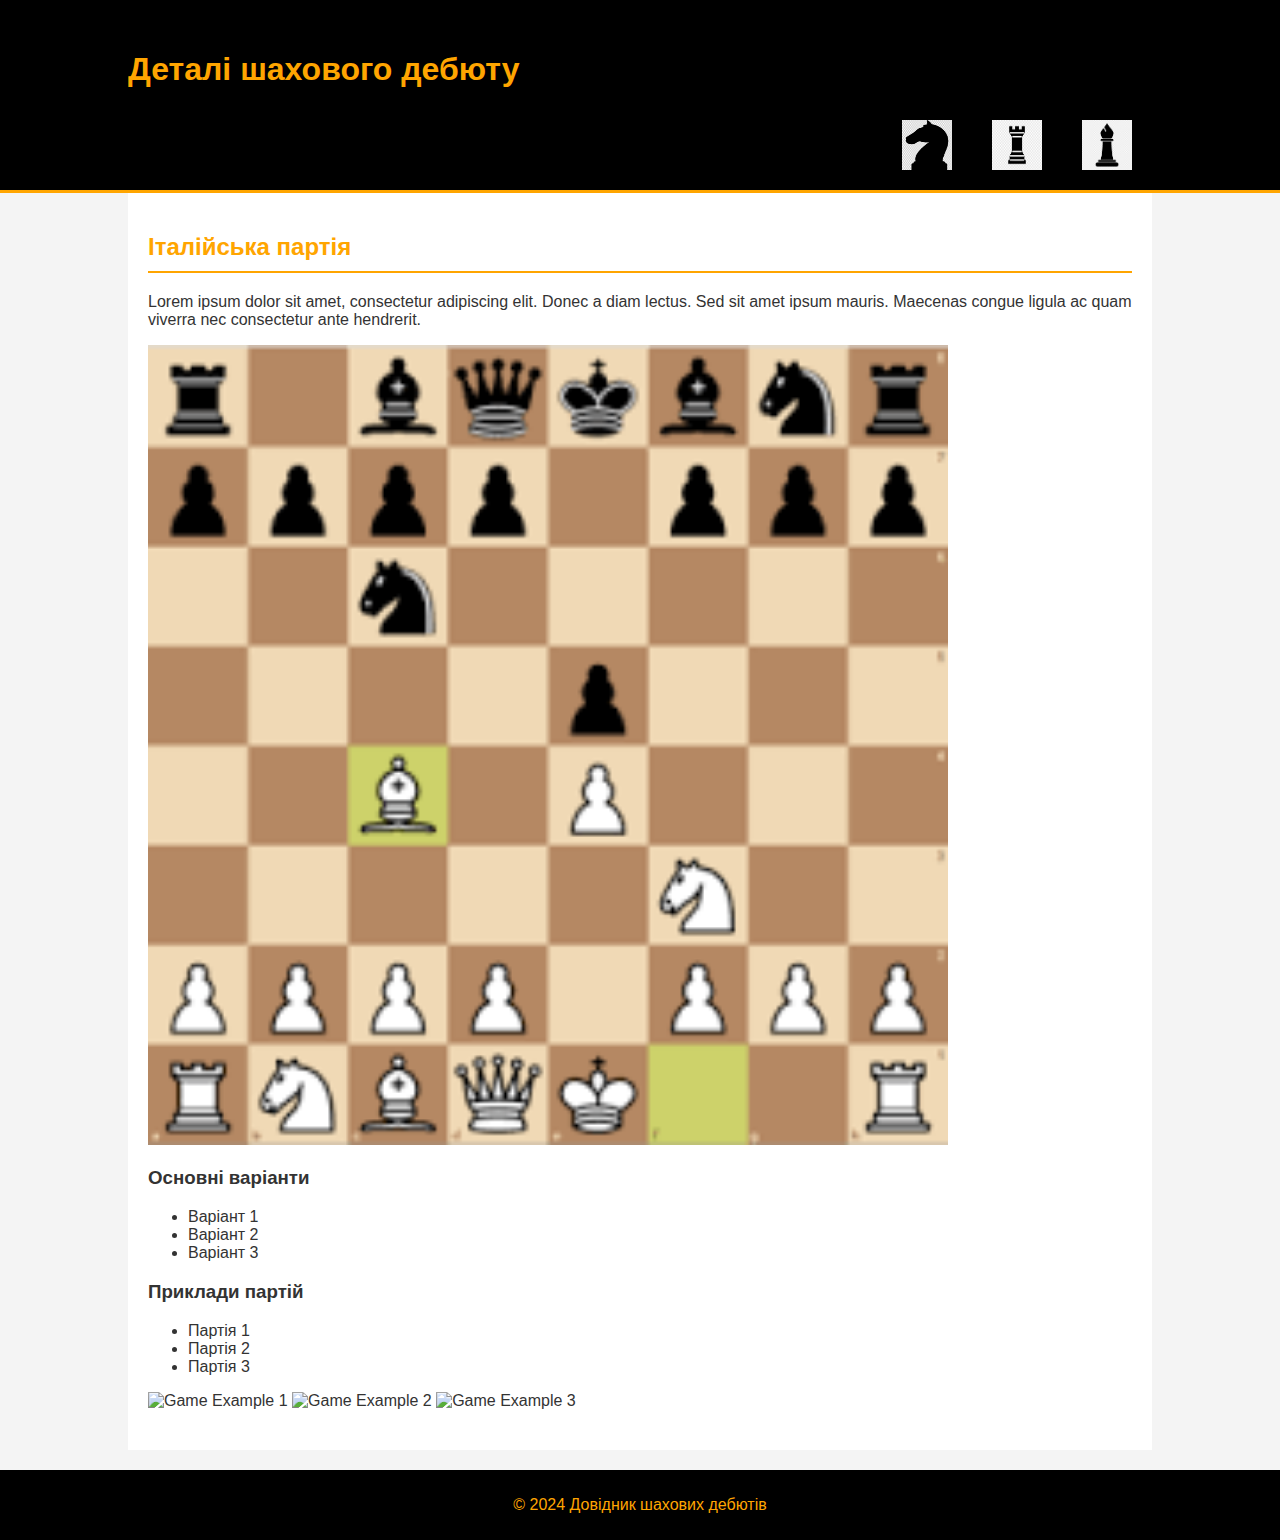
==== view/html/opening_detail.html @ c1466223 "initial" ====
<!DOCTYPE html>
<html lang="uk">
<head>
    <meta charset="UTF-8">
    <title>Деталі дебюту</title>
    <link rel="stylesheet" href="../css/styles.css">
    <script src="../js/script.js" defer></script>
</head>
<body>
<header>
    <div class="container">
        <h1>Деталі шахового дебюту</h1>
        <nav>
            <ul class="header-nav">
                <li><a href="index.html"><img src="../img/icon_home.png" alt="Home" class="icon"></a></li>
                <li><a href="openings.html"><img src="../img/icon_openings.png" alt="Openings" class="icon"></a></li>
                <li><a href="contact.html"><img src="../img/icon_contact.png" alt="Contact" class="icon"></a></li>
            </ul>
        </nav>
    </div>
</header>
<div class="container">
    <main>
        <section class="section">
            <h2>Італійська партія</h2>
            <p>Lorem ipsum dolor sit amet, consectetur adipiscing elit. Donec a diam lectus. Sed sit amet ipsum mauris. Maecenas congue ligula ac quam viverra nec consectetur ante hendrerit.</p>
            <img src="../img/italian_game.jpg" alt="Italian Game" class="chess-image">
            <h3>Основні варіанти</h3>
            <ul>
                <li>Варіант 1</li>
                <li>Варіант 2</li>
                <li>Варіант 3</li>
            </ul>
            <h3>Приклади партій</h3>
            <ul>
                <li>Партія 1</li>
                <li>Партія 2</li>
                <li>Партія 3</li>
            </ul>
            <img src="../img/game_example1.jpg" alt="Game Example 1" class="game-example">
            <img src="../img/game_example2.jpg" alt="Game Example 2" class="game-example">
            <img src="../img/game_example3.jpg" alt="Game Example 3" class="game-example">
        </section>
    </main>
</div>
<footer>
    <p>© 2024 Довідник шахових дебютів</p>
</footer>
</body>
</html>
---- view/css/styles.css ----
body {
    font-family: Arial, sans-serif;
    margin: 0;
    padding: 0;
    background-color: #f4f4f4;
    color: #333;
    display: flex;
    flex-direction: column;
    min-height: 100vh;
}

.container {
    width: 80%;
    margin: auto;
    overflow: hidden;
    flex: 1;
}

header {
    background: #000;
    color: #FFA500;
    padding-top: 30px;
    min-height: 70px;
    border-bottom: #FFA500 3px solid;
}

header a {
    color: #FFA500;
    text-decoration: none;
    text-transform: uppercase;
    font-size: 16px;
}

header ul {
    padding: 0;
    list-style: none;
}

header li {
    float: left;
    display: inline;
    padding: 0 20px 0 20px;
}

.header-nav {
    float: right;
    margin-top: 10px;
}

h1, h2 {
    color: #FFA500;
}

main {
    padding: 20px;
    background: #fff;
    margin-bottom: 20px;
    flex: 1;
}

img {
    max-width: 100%;
    height: auto;
}

footer {
    background: #000;
    color: #FFA500;
    text-align: center;
    padding: 10px 0;
    margin-top: auto;
}

nav ul {
    display: flex;
    justify-content: space-around;
    padding: 0;
    list-style: none;
}

.section {
    margin-bottom: 20px;
}

h2 {
    border-bottom: #FFA500 2px solid;
    padding-bottom: 10px;
}

.icon {
    width: 50px;
    height: 50px;
}

.banner {
    width: 1200px;
    height: 400px;
}

.chess-image {
    width: 800px;
    height: 800px;
}

.game-example {
    width: 800px;
    height: 800px;
}

/* New styles for links */
a {
    color: #FFA500;
    text-decoration: none;
}

a:hover {
    text-decoration: underline;
}

form {
    display: flex;
    flex-direction: column;
}

label {
    margin: 10px 0 5px;
}

input, textarea {
    padding: 10px;
    margin-bottom: 20px;
    border: 1px solid #ccc;
    border-radius: 4px;
    font-size: 16px;
}

button {
    padding: 10px 20px;
    background-color: #FFA500;
    border: none;
    border-radius: 4px;
    color: white;
    font-size: 16px;
    cursor: pointer;
}

button:hover {
    background-color: #e69500;
}
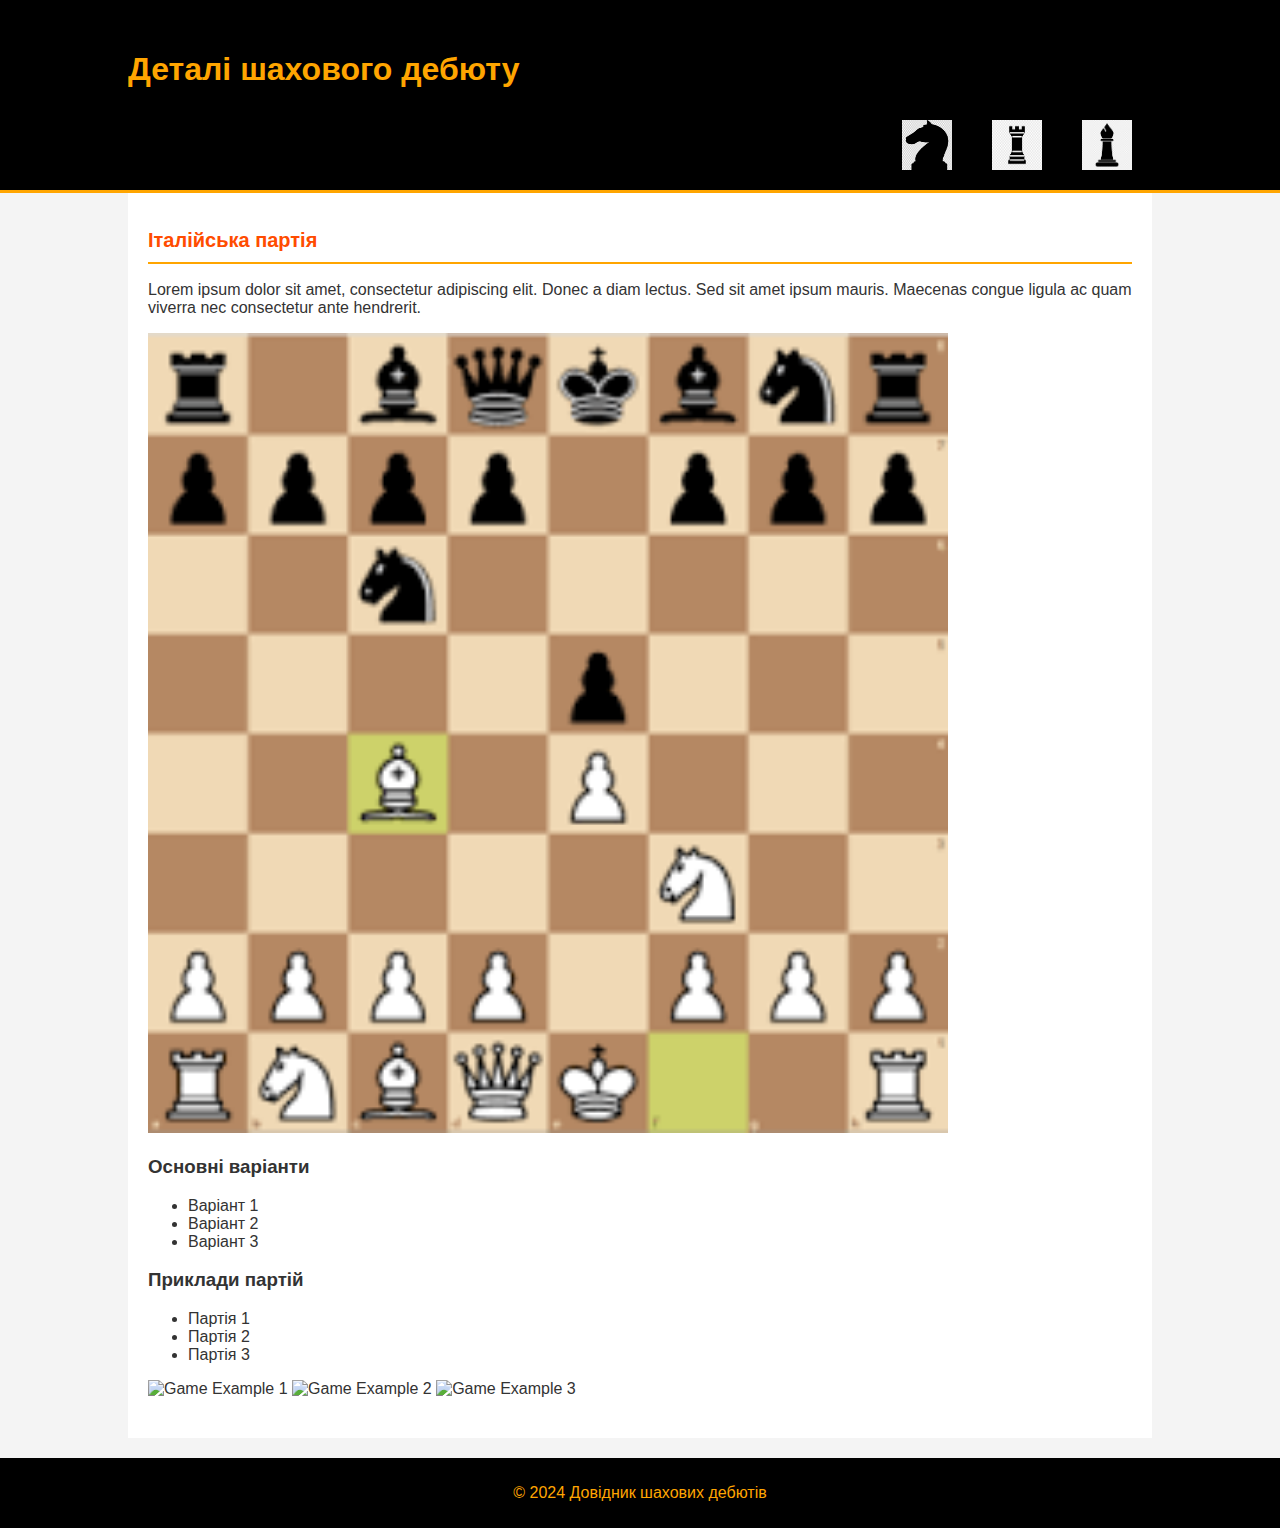
==== commit 7cbb17fd: "initial" ====
--- a/view/html/opening_detail.html
+++ b/view/html/opening_detail.html
@@ -22,7 +22,7 @@
 <div class="container">
     <main>
         <section class="section">
-            <h2>Італійська партія</h2>
+            <h2 id="name">Італійська партія</h2>
             <p>Lorem ipsum dolor sit amet, consectetur adipiscing elit. Donec a diam lectus. Sed sit amet ipsum mauris. Maecenas congue ligula ac quam viverra nec consectetur ante hendrerit.</p>
             <img src="../img/italian_game.jpg" alt="Italian Game" class="chess-image">
             <h3>Основні варіанти</h3>
--- a/view/css/styles.css
+++ b/view/css/styles.css
@@ -107,7 +107,6 @@
     height: 800px;
 }
 
-/* New styles for links */
 a {
     color: #FFA500;
     text-decoration: none;
@@ -147,3 +146,8 @@
 button:hover {
     background-color: #e69500;
 }
+
+#name{
+    color: #ff4c00;
+    font-size: 20px;
+}
